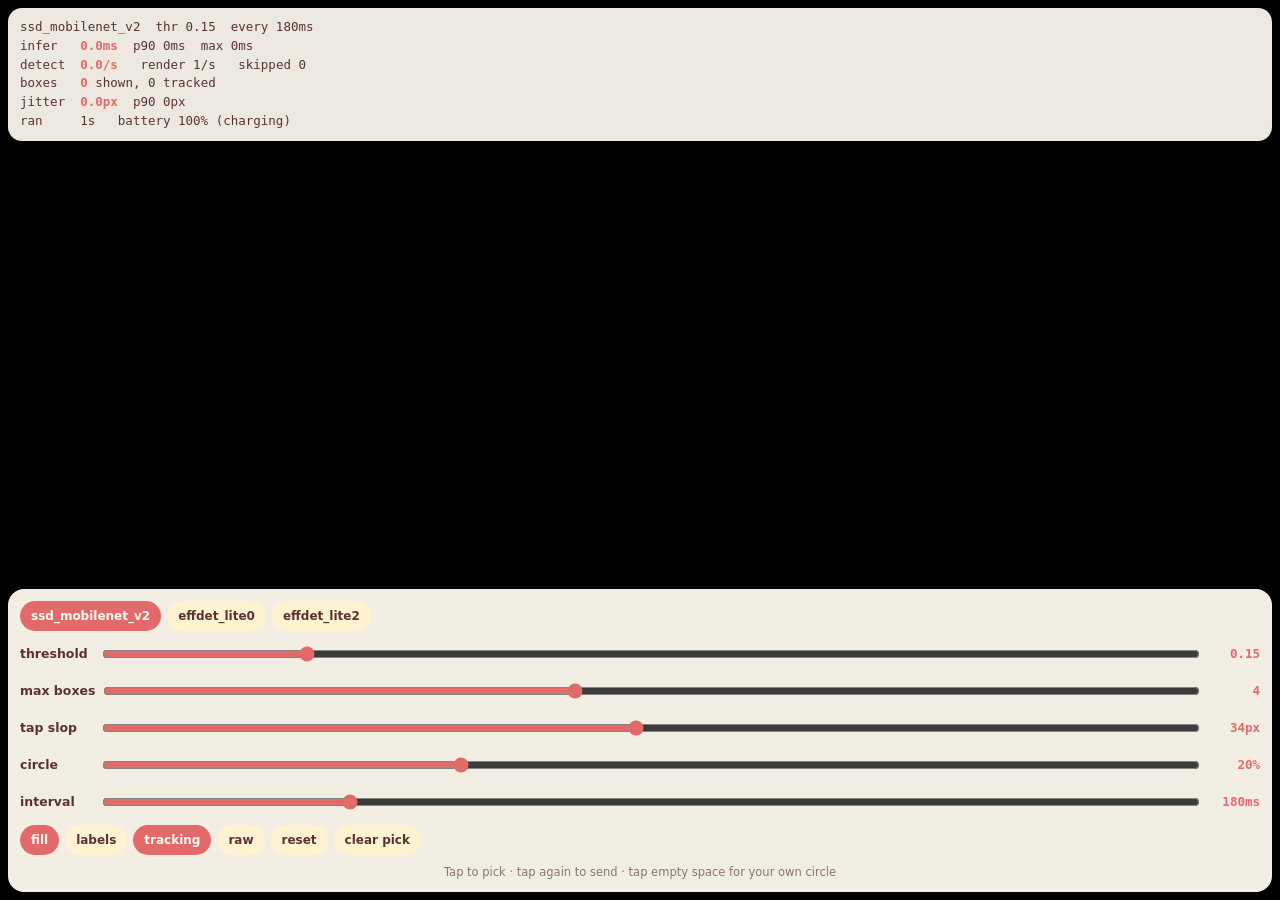
==== web/lab.html @ aa0d0b3a "Let the child point at anything, and let their choice win Tapping now works anywhere on the frame, n" ====
<!doctype html>
<html lang="en">
<head>
<meta charset="utf-8">
<meta name="viewport" content="width=device-width, initial-scale=1, viewport-fit=cover, user-scalable=no">
<title>Detector lab</title>
<link rel="stylesheet" href="fonts/andika.css">
<style>
:root{
  --cream:#fffbf1; --butter:#fff2d0; --blush:#ffb2b2; --coral:#e36a6a;
  --ink:#5a3330; --pad:env(safe-area-inset-bottom,0px);
}
*{box-sizing:border-box;margin:0;padding:0;-webkit-tap-highlight-color:transparent}
html,body{height:100%;overflow:hidden;background:#000}
body{font:400 15px/1.4 "Andika",system-ui,sans-serif;color:var(--ink);user-select:none}
#video,#overlay{position:fixed;inset:0;width:100%;height:100%}
#video{object-fit:cover;background:#000}
#overlay{z-index:2}

.stats{
  position:fixed;top:max(8px,var(--pad));left:8px;right:8px;z-index:5;
  background:rgba(255,251,241,.93);border-radius:14px;padding:10px 12px;
  font:400 12.5px/1.5 ui-monospace,Menlo,monospace;white-space:pre;
  box-shadow:0 4px 14px rgba(0,0,0,.3);
}
.stats b{color:var(--coral)}

.panel{
  position:fixed;left:8px;right:8px;bottom:max(8px,var(--pad));z-index:5;
  background:rgba(255,251,241,.95);border-radius:16px;padding:12px;
  display:flex;flex-direction:column;gap:9px;
  box-shadow:0 -4px 18px rgba(0,0,0,.3);
}
.row{display:flex;align-items:center;gap:8px}
.row label{font-size:12.5px;font-weight:700;min-width:74px}
.row input[type=range]{flex:1;accent-color:var(--coral);height:28px}
.row output{font:700 12.5px ui-monospace,monospace;min-width:52px;text-align:right;color:var(--coral)}
.chips{display:flex;gap:6px;flex-wrap:wrap}
.chip{
  border:0;border-radius:99px;padding:8px 11px;background:var(--butter);color:var(--ink);
  font:700 12px "Andika",system-ui,sans-serif;
}
.chip.on{background:var(--coral);color:var(--cream)}
.hint{font-size:11.5px;opacity:.65;text-align:center}
</style>
</head>
<body>
<video id="video" playsinline muted autoplay></video>
<canvas id="overlay"></canvas>
<div class="stats" id="stats">starting…</div>

<div class="panel">
  <div class="chips" id="models"></div>
  <div class="row">
    <label>threshold</label>
    <input id="thr" type="range" min="0.05" max="0.6" step="0.05" value="0.15">
    <output id="thrOut">0.15</output>
  </div>
  <div class="row">
    <label>max boxes</label>
    <input id="maxb" type="range" min="1" max="8" step="1" value="4">
    <output id="maxbOut">4</output>
  </div>
  <div class="row">
    <label>tap slop</label>
    <input id="slop" type="range" min="0" max="70" step="2" value="34">
    <output id="slopOut">34px</output>
  </div>
  <div class="row">
    <label>circle</label>
    <input id="circ" type="range" min="0.08" max="0.45" step="0.01" value="0.20">
    <output id="circOut">20%</output>
  </div>
  <div class="row">
    <label>interval</label>
    <input id="ivl" type="range" min="60" max="600" step="20" value="180">
    <output id="ivlOut">180ms</output>
  </div>
  <div class="chips">
    <button class="chip on" id="fillBtn">fill</button>
    <button class="chip" id="labelBtn">labels</button>
    <button class="chip on" id="trackBtn">tracking</button>
    <button class="chip" id="rawBtn">raw</button>
    <button class="chip" id="resetBtn">reset</button>
    <button class="chip" id="clearSel">clear pick</button>
  </div>
  <p class="hint">Tap to pick · tap again to send · tap empty space for your own circle</p>
</div>

<script type="module">
const video = document.getElementById('video');
const cv = document.getElementById('overlay');
const cx = cv.getContext('2d');
const statsEl = document.getElementById('stats');

const B = 'https://storage.googleapis.com/mediapipe-models/object_detector/';
const MODELS = {
  'ssd_mobilenet_v2':   B + 'ssd_mobilenet_v2/float16/1/ssd_mobilenet_v2.tflite',
  'efficientdet_lite0': B + 'efficientdet_lite0/float16/1/efficientdet_lite0.tflite',
  'efficientdet_lite2': B + 'efficientdet_lite2/float16/1/efficientdet_lite2.tflite',
};

const cfg = { model: 'ssd_mobilenet_v2', threshold: 0.15, interval: 180,
              tracking: true, showRaw: false,
              fill: true, labels: false, maxBoxes: 4,
              nmsIou: 0.35, minFrac: 0.04, maxFrac: 0.7, maxAspect: 4,
              tapSlop: 34, circleFrac: 0.20 };

// ── stats ─────────────────────────────────────────────────
const S = {
  infer: [], detects: 0, renders: 0, dropped: 0,
  jitter: [], t0: performance.now(), lastDetect: 0
};
const mean = a => a.length ? a.reduce((x, y) => x + y, 0) / a.length : 0;
const pct = (a, p) => { if (!a.length) return 0; const s = [...a].sort((x,y)=>x-y);
  return s[Math.min(s.length - 1, Math.floor(s.length * p))]; };
function resetStats() {
  S.infer = []; S.detects = 0; S.renders = 0; S.dropped = 0;
  S.jitter = []; S.t0 = performance.now();
}

// ── tracking ──────────────────────────────────────────────
// Raw detections flicker: a box can vanish in the 300ms between a child
// deciding to tap and their finger landing. Tracks smooth over that.
let tracks = [];
let nextId = 1;
const APPEAR_AFTER = 2;      // detections in a row before we draw it
const EASE         = 0.18;   // gentler chase; measured jitter on a phone was 20px
// How long a track survives with no detection. Must scale with the detect
// interval: at a fixed 550ms, raising the interval to 300ms would kill a box
// after two misses, which is exactly when a child's finger is on its way down.
const keepMs = () => Math.max(500, cfg.interval * 3.5);

const iou = (a, b) => {
  const x1 = Math.max(a.x, b.x), y1 = Math.max(a.y, b.y);
  const x2 = Math.min(a.x + a.w, b.x + b.w), y2 = Math.min(a.y + a.h, b.y + b.h);
  const i = Math.max(0, x2 - x1) * Math.max(0, y2 - y1);
  return i / (a.w * a.h + b.w * b.h - i || 1);
};

// The detector happily returns four boxes for one suitcase - two classes, two
// sizes, nested. A child cannot tap that. Keep the strongest, drop anything that
// overlaps or swallows it, and ignore boxes too small or too large to be a
// sensible thing to point at.
function dedupe(dets, vw, vh) {
  const area = vw * vh;
  const cxv = vw / 2, cyv = vh / 2;
  const ok = dets.filter(d => {
    const f = (d.w * d.h) / area;
    if (f < cfg.minFrac || f > cfg.maxFrac || d.w < 24 || d.h < 24) return false;
    // A long thin sliver is a wall edge or a bed rail, not a thing a child
    // points at - and left unchecked those outscore the real objects.
    const aspect = Math.max(d.w / d.h, d.h / d.w);
    return aspect <= cfg.maxAspect;
  });

  // Rank by confidence, but favour what the child is pointing at: a box near
  // the middle of the frame is far more likely to be the thing they mean.
  const rank = d => {
    const dx = (d.x + d.w / 2 - cxv) / vw, dy = (d.y + d.h / 2 - cyv) / vh;
    const centrality = 1 - Math.min(1, Math.hypot(dx, dy) * 1.6);
    return d.score * (0.55 + 0.45 * centrality);
  };
  ok.sort((a, b) => rank(b) - rank(a));

  const kept = [];
  for (const d of ok) {
    let clash = false;
    for (const k of kept) {
      if (iou(d, k) > cfg.nmsIou) { clash = true; break; }
      // one box almost entirely inside another is the same thing twice
      const x1 = Math.max(d.x, k.x), y1 = Math.max(d.y, k.y);
      const x2 = Math.min(d.x + d.w, k.x + k.w), y2 = Math.min(d.y + d.h, k.y + k.h);
      const inter = Math.max(0, x2 - x1) * Math.max(0, y2 - y1);
      const contained = inter / Math.min(d.w * d.h, k.w * k.h);
      if (contained > 0.65) { clash = true; break; }
    }
    if (!clash) kept.push(d);
    if (kept.length >= cfg.maxBoxes) break;
  }
  return kept;
}

function updateTracks(dets, now) {
  const used = new Set();
  for (const t of tracks) {
    let best = -1, bestIou = 0.3;
    dets.forEach((d, i) => {
      if (used.has(i)) return;
      const v = iou(t.raw, d);
      if (v > bestIou) { bestIou = v; best = i; }
    });
    if (best >= 0) {
      const d = dets[best]; used.add(best);
      S.jitter.push(Math.hypot(d.x - t.raw.x, d.y - t.raw.y));
      t.raw = d; t.label = d.label; t.score = d.score;
      t.seen++; t.lastSeen = now;
    }
  }
  dets.forEach((d, i) => {
    if (used.has(i)) return;
    tracks.push({ id: nextId++, raw: d, draw: { ...d }, label: d.label,
                  score: d.score, seen: 1, lastSeen: now });
  });
  tracks = tracks.filter(t => now - t.lastSeen < keepMs());
}

// ── detector ──────────────────────────────────────────────
let detector = null, busy = false, lastRun = 0, vision = null, fileset = null;

async function loadDetector(name) {
  statsEl.textContent = 'loading ' + name + '…';
  if (!vision) {
    vision = await import('https://cdn.jsdelivr.net/npm/@mediapipe/tasks-vision@0.10.18');
    fileset = await vision.FilesetResolver.forVisionTasks(
      'https://cdn.jsdelivr.net/npm/@mediapipe/tasks-vision@0.10.18/wasm');
  }
  const old = detector; detector = null;
  if (old) old.close();
  detector = await vision.ObjectDetector.createFromOptions(fileset, {
    baseOptions: { modelAssetPath: MODELS[name], delegate: 'GPU' },
    scoreThreshold: cfg.threshold, maxResults: 10, runningMode: 'VIDEO'
  });
  tracks = []; resetStats();
}

async function maybeDetect(now) {
  if (!detector || busy) { if (detector) S.dropped++; return; }
  if (now - lastRun < cfg.interval) return;
  if (!video.videoWidth) return;
  busy = true; lastRun = now;
  try {
    const t = performance.now();
    const res = detector.detectForVideo(video, now);
    const ms = performance.now() - t;
    S.infer.push(ms); if (S.infer.length > 120) S.infer.shift();
    S.detects++;
    const dets = (res.detections || []).map(d => ({
      x: d.boundingBox.originX, y: d.boundingBox.originY,
      w: d.boundingBox.width,   h: d.boundingBox.height,
      label: d.categories[0]?.categoryName || '?',
      score: d.categories[0]?.score || 0
    }));
    const clean = dedupe(dets, video.videoWidth, video.videoHeight);
    if (cfg.tracking) updateTracks(clean, now);
    else tracks = clean.map((d, i) => ({ id: i, raw: d, draw: d, label: d.label,
                                         score: d.score, seen: 99, lastSeen: now }));
    lastRaw = dets;
  } catch (e) { statsEl.textContent = 'detect failed: ' + e.message; }
  busy = false;
}
let lastRaw = [];

// ── drawing ───────────────────────────────────────────────
function fit() {
  cv.width = cv.clientWidth * devicePixelRatio;
  cv.height = cv.clientHeight * devicePixelRatio;
}
addEventListener('resize', fit);

// video is object-fit:cover, so map model coords -> screen coords
function mapper() {
  const vw = video.videoWidth, vh = video.videoHeight;
  const cw = cv.width, ch = cv.height;
  const scale = Math.max(cw / vw, ch / vh);
  const dx = (cw - vw * scale) / 2, dy = (ch - vh * scale) / 2;
  return (x, y, w, h) => [x * scale + dx, y * scale + dy, w * scale, h * scale];
}

// mapper() goes video -> screen; this is the way back, for turning a tap into
// a region of the actual frame.
function unmapper() {
  const vw = video.videoWidth, vh = video.videoHeight;
  const scale = Math.max(cv.width / vw, cv.height / vh);
  const dx = (cv.width - vw * scale) / 2, dy = (cv.height - vh * scale) / 2;
  return (px, py) => [(px - dx) / scale, (py - dy) / scale];
}

/* ── what the child has chosen ──────────────────────────────
   A tap either picks one of the model's highlights or, on empty space, draws
   the child's own circle. Their circle always wins over anything it covers -
   they are pointing at something the detector missed or split up. */
let ripples = [];          // {x, y, t0} in canvas pixels
let manual = null;         // {x, y, r} in video pixels
let selected = null;       // {kind:'track'|'manual', id}

const manualBox = m => ({ x: m.x - m.r, y: m.y - m.r, w: m.r * 2, h: m.r * 2 });

// How far outside a highlight a tap still counts. A small finger aiming at a
// small thing lands just outside the line more often than on it.
function nearestTrack(vx, vy, slopVideo) {
  let best = null, bestD = Infinity;
  for (const t of visibleTracks()) {
    const b = t.draw;
    const dx = Math.max(b.x - vx, 0, vx - (b.x + b.w));
    const dy = Math.max(b.y - vy, 0, vy - (b.y + b.h));
    const d = Math.hypot(dx, dy);
    if (d <= slopVideo && d < bestD) { bestD = d; best = t; }
  }
  return best;
}

function visibleTracks() {
  const list = tracks.filter(t => t.seen >= APPEAR_AFTER);
  if (!manual) return list;
  // the child's circle takes precedence over anything it substantially covers
  const mb = manualBox(manual);
  return list.filter(t => {
    const x1 = Math.max(t.draw.x, mb.x), y1 = Math.max(t.draw.y, mb.y);
    const x2 = Math.min(t.draw.x + t.draw.w, mb.x + mb.w);
    const y2 = Math.min(t.draw.y + t.draw.h, mb.y + mb.h);
    const inter = Math.max(0, x2 - x1) * Math.max(0, y2 - y1);
    return inter / (t.draw.w * t.draw.h) < 0.5;
  });
}

function draw() {
  S.renders++;
  cx.clearRect(0, 0, cv.width, cv.height);
  if (!video.videoWidth) return;
  const map = mapper();

  if (cfg.showRaw) {
    cx.strokeStyle = 'rgba(255,255,255,.45)'; cx.lineWidth = 1 * devicePixelRatio;
    cx.setLineDash([4 * devicePixelRatio, 4 * devicePixelRatio]);
    for (const d of lastRaw) { const [x,y,w,h] = map(d.x,d.y,d.w,d.h); cx.strokeRect(x,y,w,h); }
    cx.setLineDash([]);
  }

  const pulse = 0.5 + 0.5 * Math.sin(performance.now() / 620);

  for (const t of visibleTracks()) {
    // ease the drawn box toward the real one
    t.draw.x += (t.raw.x - t.draw.x) * EASE;
    t.draw.y += (t.raw.y - t.draw.y) * EASE;
    t.draw.w += (t.raw.w - t.draw.w) * EASE;
    t.draw.h += (t.raw.h - t.draw.h) * EASE;

    const [x, y, w, h] = map(t.draw.x, t.draw.y, t.draw.w, t.draw.h);
    const r = Math.min(w, h) * 0.22;
    const dpr = devicePixelRatio;

    cx.beginPath(); cx.roundRect(x, y, w, h, r);

    if (cfg.fill) {
      // A soft patch of light reads as "this thing" far better than a hard
      // rectangle, and overlapping patches merge into a glow rather than a
      // cage of confusing lines.
      const g = cx.createRadialGradient(
        x + w/2, y + h/2, Math.min(w,h) * 0.05,
        x + w/2, y + h/2, Math.max(w,h) * 0.62);
      const a1 = 0.30 + 0.10 * pulse;
      g.addColorStop(0,   `rgba(255,226,150,${a1})`);
      g.addColorStop(0.6, `rgba(255,178,178,${a1 * 0.75})`);
      g.addColorStop(1,   'rgba(227,106,106,0)');
      cx.fillStyle = g;
      cx.fill();

      cx.strokeStyle = `rgba(255,251,241,${0.55 + 0.2 * pulse})`;
      cx.lineWidth = 2.5 * dpr;
      cx.stroke();
    } else {
      cx.strokeStyle = '#e36a6a';
      cx.lineWidth = 3.5 * dpr;
      cx.shadowColor = 'rgba(0,0,0,.5)'; cx.shadowBlur = 6 * dpr;
      cx.stroke();
      cx.shadowBlur = 0;
    }

    if (selected && selected.kind === 'track' && selected.id === t.id) {
      cx.strokeStyle = '#fffbf1';
      cx.lineWidth = 5 * dpr;
      cx.setLineDash([10 * dpr, 7 * dpr]);
      cx.lineDashOffset = -performance.now() / 26;
      cx.stroke();
      cx.setLineDash([]);
    }

    if (cfg.labels) {
      const label = `${t.label} ${(t.score*100)|0}%`;
      cx.font = `${13 * dpr}px Andika, system-ui`;
      const tw = cx.measureText(label).width + 12 * dpr;
      const ly = Math.max(0, y - 22 * dpr);
      cx.fillStyle = 'rgba(255,251,241,.92)';
      cx.beginPath(); cx.roundRect(x, ly, tw, 20 * dpr, 8 * dpr); cx.fill();
      cx.fillStyle = '#5a3330';
      cx.fillText(label, x + 6 * dpr, ly + 14.5 * dpr);
    }
  }

  // the child's own circle
  if (manual) {
    const [mx, my, mw] = map(manual.x - manual.r, manual.y - manual.r, manual.r * 2, manual.r * 2);
    const cxp = mx + mw / 2, cyp = my + mw / 2, rp = mw / 2;
    const dpr = devicePixelRatio;
    const g = cx.createRadialGradient(cxp, cyp, rp * 0.08, cxp, cyp, rp);
    const a1 = 0.34 + 0.10 * pulse;
    g.addColorStop(0,   `rgba(255,226,150,${a1})`);
    g.addColorStop(0.62,`rgba(255,178,178,${a1 * 0.7})`);
    g.addColorStop(1,   'rgba(227,106,106,0)');
    cx.beginPath(); cx.arc(cxp, cyp, rp, 0, Math.PI * 2);
    cx.fillStyle = g; cx.fill();

    const chosen = selected && selected.kind === 'manual';
    cx.strokeStyle = chosen ? '#fffbf1' : `rgba(255,251,241,${0.6 + 0.2 * pulse})`;
    cx.lineWidth = (chosen ? 5 : 3) * dpr;
    if (chosen) { cx.setLineDash([10 * dpr, 7 * dpr]); cx.lineDashOffset = -performance.now() / 26; }
    cx.stroke();
    cx.setLineDash([]);
  }

  // touch ripples - proof the tap landed, wherever it landed
  const now = performance.now();
  ripples = ripples.filter(r => now - r.t0 < 620);
  for (const r of ripples) {
    const k = (now - r.t0) / 620;
    const rad = (18 + k * 88) * devicePixelRatio;
    cx.beginPath(); cx.arc(r.x, r.y, rad, 0, Math.PI * 2);
    cx.strokeStyle = `rgba(255,251,241,${(1 - k) * 0.85})`;
    cx.lineWidth = (3.5 * (1 - k) + 1) * devicePixelRatio;
    cx.stroke();
  }
}

// ── the loop ──────────────────────────────────────────────
let lastFrameAt = 0, looping = false;

function frame(now) {
  lastFrameAt = performance.now();
  maybeDetect(now);
  draw();
  if (video.requestVideoFrameCallback) video.requestVideoFrameCallback(frame);
  else requestAnimationFrame(frame);
}

// rVFC and rAF both stop in a backgrounded tab, which kills the loop for good.
// A watchdog restarts it, so the page recovers on its own.
function startLoop() {
  if (looping) return;
  looping = true;
  frame(performance.now());
}
setInterval(() => {
  if (performance.now() - lastFrameAt > 1000 && document.visibilityState === 'visible') {
    looping = false; startLoop();
  }
}, 1000);
document.addEventListener('visibilitychange', () => {
  if (document.visibilityState === 'visible') { looping = false; startLoop(); }
});

// ── readout ───────────────────────────────────────────────
let battery = null;
navigator.getBattery && navigator.getBattery().then(b => battery = b).catch(()=>{});
setInterval(() => {
  const secs = (performance.now() - S.t0) / 1000;
  const shown = tracks.filter(t => t.seen >= APPEAR_AFTER).length;
  statsEl.innerHTML =
    `${cfg.model}  thr ${cfg.threshold}  every ${cfg.interval}ms\n` +
    `infer   <b>${mean(S.infer).toFixed(1)}ms</b>  p90 ${pct(S.infer,.9).toFixed(0)}ms  max ${Math.max(0,...S.infer).toFixed(0)}ms\n` +
    `detect  <b>${(S.detects/secs).toFixed(1)}/s</b>   render ${(S.renders/secs).toFixed(0)}/s   skipped ${S.dropped}\n` +
    `boxes   <b>${shown}</b> shown, ${tracks.length} tracked\n` +
    `jitter  <b>${mean(S.jitter).toFixed(1)}px</b>  p90 ${pct(S.jitter,.9).toFixed(0)}px\n` +
    `ran     ${secs.toFixed(0)}s` +
    (battery ? `   battery ${(battery.level*100)|0}%${battery.charging?' (charging)':''}` : '');
}, 500);

// ── controls ──────────────────────────────────────────────
const modelsEl = document.getElementById('models');
for (const name of Object.keys(MODELS)) {
  const b = document.createElement('button');
  b.className = 'chip' + (name === cfg.model ? ' on' : '');
  b.textContent = name.replace('efficientdet_', 'effdet_');
  b.onclick = async () => {
    cfg.model = name;
    [...modelsEl.children].forEach(c => c.classList.remove('on'));
    b.classList.add('on');
    await loadDetector(name);
  };
  modelsEl.append(b);
}
const thr = document.getElementById('thr'), thrOut = document.getElementById('thrOut');
thr.oninput = () => thrOut.textContent = (+thr.value).toFixed(2);
thr.onchange = async () => { cfg.threshold = +thr.value; await loadDetector(cfg.model); };
const ivl = document.getElementById('ivl'), ivlOut = document.getElementById('ivlOut');
ivl.oninput = () => { cfg.interval = +ivl.value; ivlOut.textContent = ivl.value + 'ms'; };
const maxb = document.getElementById('maxb'), maxbOut = document.getElementById('maxbOut');
maxb.oninput = () => { cfg.maxBoxes = +maxb.value; maxbOut.textContent = maxb.value; };
document.getElementById('fillBtn').onclick = e => {
  cfg.fill = !cfg.fill; e.target.classList.toggle('on', cfg.fill);
};
document.getElementById('labelBtn').onclick = e => {
  cfg.labels = !cfg.labels; e.target.classList.toggle('on', cfg.labels);
};
document.getElementById('trackBtn').onclick = e => {
  cfg.tracking = !cfg.tracking; tracks = [];
  e.target.classList.toggle('on', cfg.tracking);
};
document.getElementById('rawBtn').onclick = e => {
  cfg.showRaw = !cfg.showRaw; e.target.classList.toggle('on', cfg.showRaw);
};
document.getElementById('resetBtn').onclick = resetStats;
document.getElementById('clearSel').onclick = () => { manual = null; selected = null; };
const slop = document.getElementById('slop'), slopOut = document.getElementById('slopOut');
slop.oninput = () => { cfg.tapSlop = +slop.value; slopOut.textContent = slop.value + 'px'; };
const circ = document.getElementById('circ'), circOut = document.getElementById('circOut');
circ.oninput = () => {
  cfg.circleFrac = +circ.value; circOut.textContent = Math.round(circ.value*100) + '%';
  if (manual) manual.r = Math.min(video.videoWidth, video.videoHeight) * cfg.circleFrac / 2;
};

/* ── the tap ────────────────────────────────────────────────
   First tap chooses: a highlight if one is near enough, otherwise the child's
   own circle right where they touched. Second tap on the same thing sends it.
   Every tap ripples, so a tap never feels ignored even when nothing is hit. */
function cropFrom(box, pad = 0.12) {
  const c = document.createElement('canvas');
  const sx = Math.max(0, box.x - box.w * pad), sy = Math.max(0, box.y - box.h * pad);
  const sw = Math.min(video.videoWidth  - sx, box.w * (1 + 2 * pad));
  const sh = Math.min(video.videoHeight - sy, box.h * (1 + 2 * pad));
  c.width = 320; c.height = Math.max(1, Math.round(320 * sh / sw));
  c.getContext('2d').drawImage(video, sx, sy, sw, sh, 0, 0, c.width, c.height);
  return c.toDataURL('image/jpeg', 0.8);
}

function sendCrop(box, what) {
  const url = cropFrom(box);
  const w = window.open('', '_blank');
  if (w) w.document.write(`<title>crop</title><body style="margin:0;background:#111">
    <img src="${url}" style="width:100%">
    <p style="color:#eee;font:14px system-ui;padding:10px">${what} — this is what Gemma would see</p>`);
}

function handleTap(clientX, clientY) {
  const rect = cv.getBoundingClientRect();
  const px = (clientX - rect.left) * devicePixelRatio;
  const py = (clientY - rect.top)  * devicePixelRatio;
  ripples.push({ x: px, y: py, t0: performance.now() });
  if (!video.videoWidth) return;

  const [vx, vy] = unmapper()(px, py);
  const scale = Math.max(cv.width / video.videoWidth, cv.height / video.videoHeight);
  const slopVideo = (cfg.tapSlop * devicePixelRatio) / scale;

  // already have a circle, and they tapped it again -> that is the answer
  if (manual) {
    const d = Math.hypot(vx - manual.x, vy - manual.y);
    if (d <= manual.r + slopVideo) {
      if (selected && selected.kind === 'manual') { sendCrop(manualBox(manual), 'your circle'); return; }
      selected = { kind: 'manual' }; return;
    }
  }

  // a highlight near the finger, not necessarily under it
  const hit = nearestTrack(vx, vy, slopVideo);
  if (hit) {
    if (selected && selected.kind === 'track' && selected.id === hit.id) {
      sendCrop(hit.draw, hit.label); return;
    }
    selected = { kind: 'track', id: hit.id }; return;
  }

  // empty space: draw their own circle here
  const r = Math.min(video.videoWidth, video.videoHeight) * cfg.circleFrac / 2;
  manual = { x: vx, y: vy, r };
  selected = { kind: 'manual' };
}

cv.addEventListener('pointerdown', ev => handleTap(ev.clientX, ev.clientY));

// exposed so the tracking can be driven deterministically in a test
window.__lab = {
  cfg, S,
  get tracks() { return tracks; },
  set tracks(v) { tracks = v; },
  updateTracks, iou, dedupe, resetStats, handleTap, visibleTracks, nearestTrack,
  get manual(){return manual}, set manual(v){manual=v},
  get selected(){return selected}, set selected(v){selected=v},
  APPEAR_AFTER, keepMs
};

// ── go ────────────────────────────────────────────────────
(async () => {
  try {
    const stream = await navigator.mediaDevices.getUserMedia({
      video: { facingMode: { ideal: 'environment' }, width: { ideal: 1280 } }, audio: false });
    video.srcObject = stream;
    await video.play();
    fit();
    await loadDetector(cfg.model);
    startLoop();
  } catch (e) { statsEl.textContent = 'camera failed: ' + e.message; }
})();
</script>
</body>
</html>
---- web/fonts/andika.css ----
/* Andika (SIL, OFL) - designed for beginning readers: unambiguous a, g, l, I.
   Self-hosted so the app still works when the phone has no internet. */
@font-face{
  font-family:'Andika';
  font-style:normal;
  font-weight:400;
  font-display:swap;
  src:url('fonts/andika-400-latin-ext.woff2') format('woff2');
  unicode-range:U+0100-02BA, U+02BD-02C5, U+02C7-02CC, U+02CE-02D7, U+02DD-02FF, U+0304, U+0308, U+0329, U+1D00-1DBF, U+1E00-1E9F, U+1EF2-1EFF, U+2020, U+20A0-20AB, U+20AD-20C0, U+2113, U+2C60-2C7F, U+A720-A7FF;
}
@font-face{
  font-family:'Andika';
  font-style:normal;
  font-weight:400;
  font-display:swap;
  src:url('fonts/andika-400-latin.woff2') format('woff2');
  unicode-range:U+0000-00FF, U+0131, U+0152-0153, U+02BB-02BC, U+02C6, U+02DA, U+02DC, U+0304, U+0308, U+0329, U+2000-206F, U+20AC, U+2122, U+2191, U+2193, U+2212, U+2215, U+FEFF, U+FFFD;
}
@font-face{
  font-family:'Andika';
  font-style:normal;
  font-weight:700;
  font-display:swap;
  src:url('fonts/andika-700-latin-ext.woff2') format('woff2');
  unicode-range:U+0100-02BA, U+02BD-02C5, U+02C7-02CC, U+02CE-02D7, U+02DD-02FF, U+0304, U+0308, U+0329, U+1D00-1DBF, U+1E00-1E9F, U+1EF2-1EFF, U+2020, U+20A0-20AB, U+20AD-20C0, U+2113, U+2C60-2C7F, U+A720-A7FF;
}
@font-face{
  font-family:'Andika';
  font-style:normal;
  font-weight:700;
  font-display:swap;
  src:url('fonts/andika-700-latin.woff2') format('woff2');
  unicode-range:U+0000-00FF, U+0131, U+0152-0153, U+02BB-02BC, U+02C6, U+02DA, U+02DC, U+0304, U+0308, U+0329, U+2000-206F, U+20AC, U+2122, U+2191, U+2193, U+2212, U+2215, U+FEFF, U+FFFD;
}
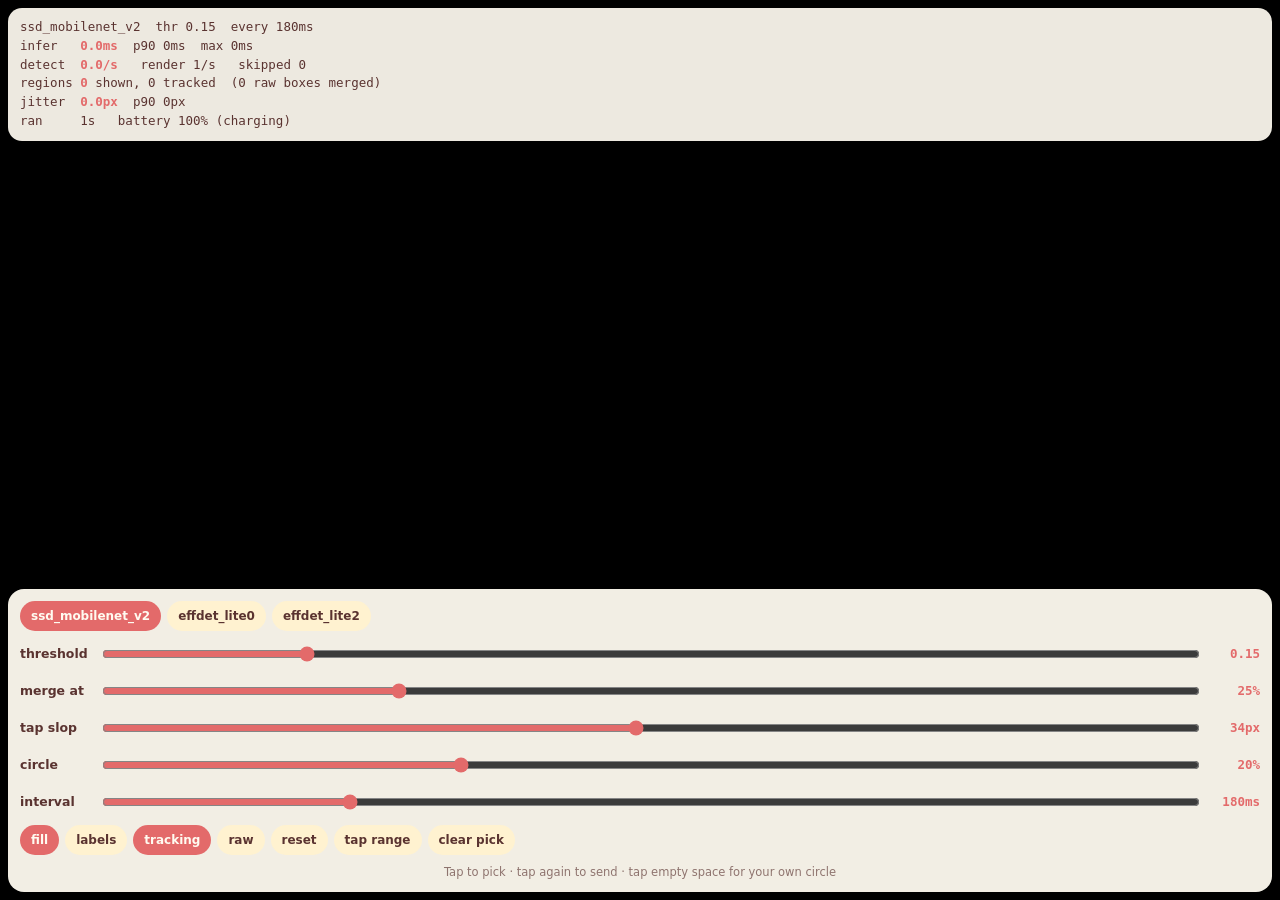
==== commit 4da37b74: "Merge overlapping detections into one glowing shape Dropping all but the strongest box meant guessin" ====
--- a/web/lab.html
+++ b/web/lab.html
@@ -57,9 +57,9 @@
     <output id="thrOut">0.15</output>
   </div>
   <div class="row">
-    <label>max boxes</label>
-    <input id="maxb" type="range" min="1" max="8" step="1" value="4">
-    <output id="maxbOut">4</output>
+    <label>merge at</label>
+    <input id="merge" type="range" min="0.05" max="0.8" step="0.05" value="0.25">
+    <output id="mergeOut">25%</output>
   </div>
   <div class="row">
     <label>tap slop</label>
@@ -82,6 +82,7 @@
     <button class="chip on" id="trackBtn">tracking</button>
     <button class="chip" id="rawBtn">raw</button>
     <button class="chip" id="resetBtn">reset</button>
+    <button class="chip" id="slopBtn">tap range</button>
     <button class="chip" id="clearSel">clear pick</button>
   </div>
   <p class="hint">Tap to pick · tap again to send · tap empty space for your own circle</p>
@@ -102,8 +103,8 @@
 
 const cfg = { model: 'ssd_mobilenet_v2', threshold: 0.15, interval: 180,
               tracking: true, showRaw: false,
-              fill: true, labels: false, maxBoxes: 4,
-              nmsIou: 0.35, minFrac: 0.04, maxFrac: 0.7, maxAspect: 4,
+              fill: true, labels: false, showSlop: false,
+              mergeOverlap: 0.25, minFrac: 0.012, maxFrac: 0.7, maxAspect: 4,
               tapSlop: 34, circleFrac: 0.20 };
 
 // ── stats ─────────────────────────────────────────────────
@@ -138,47 +139,63 @@
   return i / (a.w * a.h + b.w * b.h - i || 1);
 };
 
-// The detector happily returns four boxes for one suitcase - two classes, two
-// sizes, nested. A child cannot tap that. Keep the strongest, drop anything that
-// overlaps or swallows it, and ignore boxes too small or too large to be a
-// sensible thing to point at.
+// The detector returns four boxes for one suitcase - two classes, two sizes,
+// nested. Rather than throwing the extras away and hoping the survivor is the
+// right one, boxes that overlap are merged into a single region: the child sees
+// one glowing thing and taps it once.
+function overlapFrac(a, b) {
+  const x1 = Math.max(a.x, b.x), y1 = Math.max(a.y, b.y);
+  const x2 = Math.min(a.x + a.w, b.x + b.w), y2 = Math.min(a.y + a.h, b.y + b.h);
+  const inter = Math.max(0, x2 - x1) * Math.max(0, y2 - y1);
+  return inter / Math.min(a.w * a.h, b.w * b.h);
+}
+
 function dedupe(dets, vw, vh) {
   const area = vw * vh;
-  const cxv = vw / 2, cyv = vh / 2;
   const ok = dets.filter(d => {
     const f = (d.w * d.h) / area;
+    // 4% of the frame was dropping cups and toys - the very things a child
+    // points at. With tap tolerance a small region is still easy to hit.
     if (f < cfg.minFrac || f > cfg.maxFrac || d.w < 24 || d.h < 24) return false;
     // A long thin sliver is a wall edge or a bed rail, not a thing a child
     // points at - and left unchecked those outscore the real objects.
-    const aspect = Math.max(d.w / d.h, d.h / d.w);
-    return aspect <= cfg.maxAspect;
+    return Math.max(d.w / d.h, d.h / d.w) <= cfg.maxAspect;
   });
-
-  // Rank by confidence, but favour what the child is pointing at: a box near
-  // the middle of the frame is far more likely to be the thing they mean.
+  if (!ok.length) return [];
+
+  // union-find: anything overlapping past the threshold joins the same region
+  const parent = ok.map((_, i) => i);
+  const find = i => { while (parent[i] !== i) { parent[i] = parent[parent[i]]; i = parent[i]; } return i; };
+  const join = (i, j) => { const a = find(i), b = find(j); if (a !== b) parent[a] = b; };
+  for (let i = 0; i < ok.length; i++)
+    for (let j = i + 1; j < ok.length; j++)
+      if (overlapFrac(ok[i], ok[j]) > cfg.mergeOverlap) join(i, j);
+
+  const groups = new Map();
+  ok.forEach((d, i) => {
+    const k = find(i);
+    if (!groups.has(k)) groups.set(k, []);
+    groups.get(k).push(d);
+  });
+
+  const regions = [];
+  for (const members of groups.values()) {
+    const x = Math.min(...members.map(m => m.x));
+    const y = Math.min(...members.map(m => m.y));
+    const x2 = Math.max(...members.map(m => m.x + m.w));
+    const y2 = Math.max(...members.map(m => m.y + m.h));
+    const best = members.reduce((a, b) => (b.score > a.score ? b : a));
+    regions.push({ x, y, w: x2 - x, h: y2 - y,
+                   label: best.label, score: best.score, members });
+  }
+
+  // Nearest the middle first - that is what the child is pointing at.
+  const cxv = vw / 2, cyv = vh / 2;
   const rank = d => {
     const dx = (d.x + d.w / 2 - cxv) / vw, dy = (d.y + d.h / 2 - cyv) / vh;
-    const centrality = 1 - Math.min(1, Math.hypot(dx, dy) * 1.6);
-    return d.score * (0.55 + 0.45 * centrality);
+    return d.score * (0.55 + 0.45 * (1 - Math.min(1, Math.hypot(dx, dy) * 1.6)));
   };
-  ok.sort((a, b) => rank(b) - rank(a));
-
-  const kept = [];
-  for (const d of ok) {
-    let clash = false;
-    for (const k of kept) {
-      if (iou(d, k) > cfg.nmsIou) { clash = true; break; }
-      // one box almost entirely inside another is the same thing twice
-      const x1 = Math.max(d.x, k.x), y1 = Math.max(d.y, k.y);
-      const x2 = Math.min(d.x + d.w, k.x + k.w), y2 = Math.min(d.y + d.h, k.y + k.h);
-      const inter = Math.max(0, x2 - x1) * Math.max(0, y2 - y1);
-      const contained = inter / Math.min(d.w * d.h, k.w * k.h);
-      if (contained > 0.65) { clash = true; break; }
-    }
-    if (!clash) kept.push(d);
-    if (kept.length >= cfg.maxBoxes) break;
-  }
-  return kept;
+  return regions.sort((a, b) => rank(b) - rank(a));
 }
 
 function updateTracks(dets, now) {
@@ -193,14 +210,14 @@
     if (best >= 0) {
       const d = dets[best]; used.add(best);
       S.jitter.push(Math.hypot(d.x - t.raw.x, d.y - t.raw.y));
-      t.raw = d; t.label = d.label; t.score = d.score;
+      t.raw = d; t.label = d.label; t.score = d.score; t.members = d.members;
       t.seen++; t.lastSeen = now;
     }
   }
   dets.forEach((d, i) => {
     if (used.has(i)) return;
     tracks.push({ id: nextId++, raw: d, draw: { ...d }, label: d.label,
-                  score: d.score, seen: 1, lastSeen: now });
+                  score: d.score, members: d.members, seen: 1, lastSeen: now });
   });
   tracks = tracks.filter(t => now - t.lastSeen < keepMs());
 }
@@ -244,7 +261,8 @@
     const clean = dedupe(dets, video.videoWidth, video.videoHeight);
     if (cfg.tracking) updateTracks(clean, now);
     else tracks = clean.map((d, i) => ({ id: i, raw: d, draw: d, label: d.label,
-                                         score: d.score, seen: 99, lastSeen: now }));
+                                         score: d.score, members: d.members,
+                                         seen: 99, lastSeen: now }));
     lastRaw = dets;
   } catch (e) { statsEl.textContent = 'detect failed: ' + e.message; }
   busy = false;
@@ -337,34 +355,31 @@
     t.draw.h += (t.raw.h - t.draw.h) * EASE;
 
     const [x, y, w, h] = map(t.draw.x, t.draw.y, t.draw.w, t.draw.h);
-    const r = Math.min(w, h) * 0.22;
     const dpr = devicePixelRatio;
-
-    cx.beginPath(); cx.roundRect(x, y, w, h, r);
-
-    if (cfg.fill) {
-      // A soft patch of light reads as "this thing" far better than a hard
-      // rectangle, and overlapping patches merge into a glow rather than a
-      // cage of confusing lines.
-      const g = cx.createRadialGradient(
-        x + w/2, y + h/2, Math.min(w,h) * 0.05,
-        x + w/2, y + h/2, Math.max(w,h) * 0.62);
-      const a1 = 0.30 + 0.10 * pulse;
-      g.addColorStop(0,   `rgba(255,226,150,${a1})`);
-      g.addColorStop(0.6, `rgba(255,178,178,${a1 * 0.75})`);
-      g.addColorStop(1,   'rgba(227,106,106,0)');
-      cx.fillStyle = g;
-      cx.fill();
-
-      cx.strokeStyle = `rgba(255,251,241,${0.55 + 0.2 * pulse})`;
-      cx.lineWidth = 2.5 * dpr;
-      cx.stroke();
-    } else {
-      cx.strokeStyle = '#e36a6a';
-      cx.lineWidth = 3.5 * dpr;
-      cx.shadowColor = 'rgba(0,0,0,.5)'; cx.shadowBlur = 6 * dpr;
-      cx.stroke();
-      cx.shadowBlur = 0;
+    // Offset the member boxes by however far the smoothed region has drifted
+    // from the raw one, so the merged shape eases as a whole.
+    const ox = t.draw.x - t.raw.x, oy = t.draw.y - t.raw.y;
+    const parts = (t.members && t.members.length ? t.members : [t.raw]);
+
+    // ONE path for every part, filled ONCE - fill them separately and the
+    // overlaps stack into dark patches instead of reading as a single thing.
+    cx.beginPath();
+    for (const m of parts) {
+      const [mx, my, mw, mh] = map(m.x + ox, m.y + oy, m.w, m.h);
+      cx.roundRect(mx, my, mw, mh, Math.min(mw, mh) * 0.24);
+    }
+
+    if (cfg.showSlop) {
+      const slopPx = cfg.tapSlop * dpr;
+      cx.save();
+      cx.strokeStyle = 'rgba(120,220,255,.75)';
+      cx.lineWidth = 1.5 * dpr;
+      cx.setLineDash([6 * dpr, 6 * dpr]);
+      for (const m of parts) {
+        const [mx, my, mw, mh] = map(m.x + ox, m.y + oy, m.w, m.h);
+        cx.strokeRect(mx - slopPx, my - slopPx, mw + slopPx * 2, mh + slopPx * 2);
+      }
+      cx.restore();
     }
 
     if (selected && selected.kind === 'track' && selected.id === t.id) {
@@ -459,7 +474,8 @@
     `${cfg.model}  thr ${cfg.threshold}  every ${cfg.interval}ms\n` +
     `infer   <b>${mean(S.infer).toFixed(1)}ms</b>  p90 ${pct(S.infer,.9).toFixed(0)}ms  max ${Math.max(0,...S.infer).toFixed(0)}ms\n` +
     `detect  <b>${(S.detects/secs).toFixed(1)}/s</b>   render ${(S.renders/secs).toFixed(0)}/s   skipped ${S.dropped}\n` +
-    `boxes   <b>${shown}</b> shown, ${tracks.length} tracked\n` +
+    `regions <b>${shown}</b> shown, ${tracks.length} tracked` +
+    `  (${tracks.reduce((n,t)=>n+((t.members&&t.members.length)||1),0)} raw boxes merged)\n` +
     `jitter  <b>${mean(S.jitter).toFixed(1)}px</b>  p90 ${pct(S.jitter,.9).toFixed(0)}px\n` +
     `ran     ${secs.toFixed(0)}s` +
     (battery ? `   battery ${(battery.level*100)|0}%${battery.charging?' (charging)':''}` : '');
@@ -484,8 +500,11 @@
 thr.onchange = async () => { cfg.threshold = +thr.value; await loadDetector(cfg.model); };
 const ivl = document.getElementById('ivl'), ivlOut = document.getElementById('ivlOut');
 ivl.oninput = () => { cfg.interval = +ivl.value; ivlOut.textContent = ivl.value + 'ms'; };
-const maxb = document.getElementById('maxb'), maxbOut = document.getElementById('maxbOut');
-maxb.oninput = () => { cfg.maxBoxes = +maxb.value; maxbOut.textContent = maxb.value; };
+const merge = document.getElementById('merge'), mergeOut = document.getElementById('mergeOut');
+merge.oninput = () => {
+  cfg.mergeOverlap = +merge.value;
+  mergeOut.textContent = Math.round(merge.value * 100) + '%';
+};
 document.getElementById('fillBtn').onclick = e => {
   cfg.fill = !cfg.fill; e.target.classList.toggle('on', cfg.fill);
 };
@@ -501,6 +520,9 @@
 };
 document.getElementById('resetBtn').onclick = resetStats;
 document.getElementById('clearSel').onclick = () => { manual = null; selected = null; };
+document.getElementById('slopBtn').onclick = e => {
+  cfg.showSlop = !cfg.showSlop; e.target.classList.toggle('on', cfg.showSlop);
+};
 const slop = document.getElementById('slop'), slopOut = document.getElementById('slopOut');
 slop.oninput = () => { cfg.tapSlop = +slop.value; slopOut.textContent = slop.value + 'px'; };
 const circ = document.getElementById('circ'), circOut = document.getElementById('circOut');
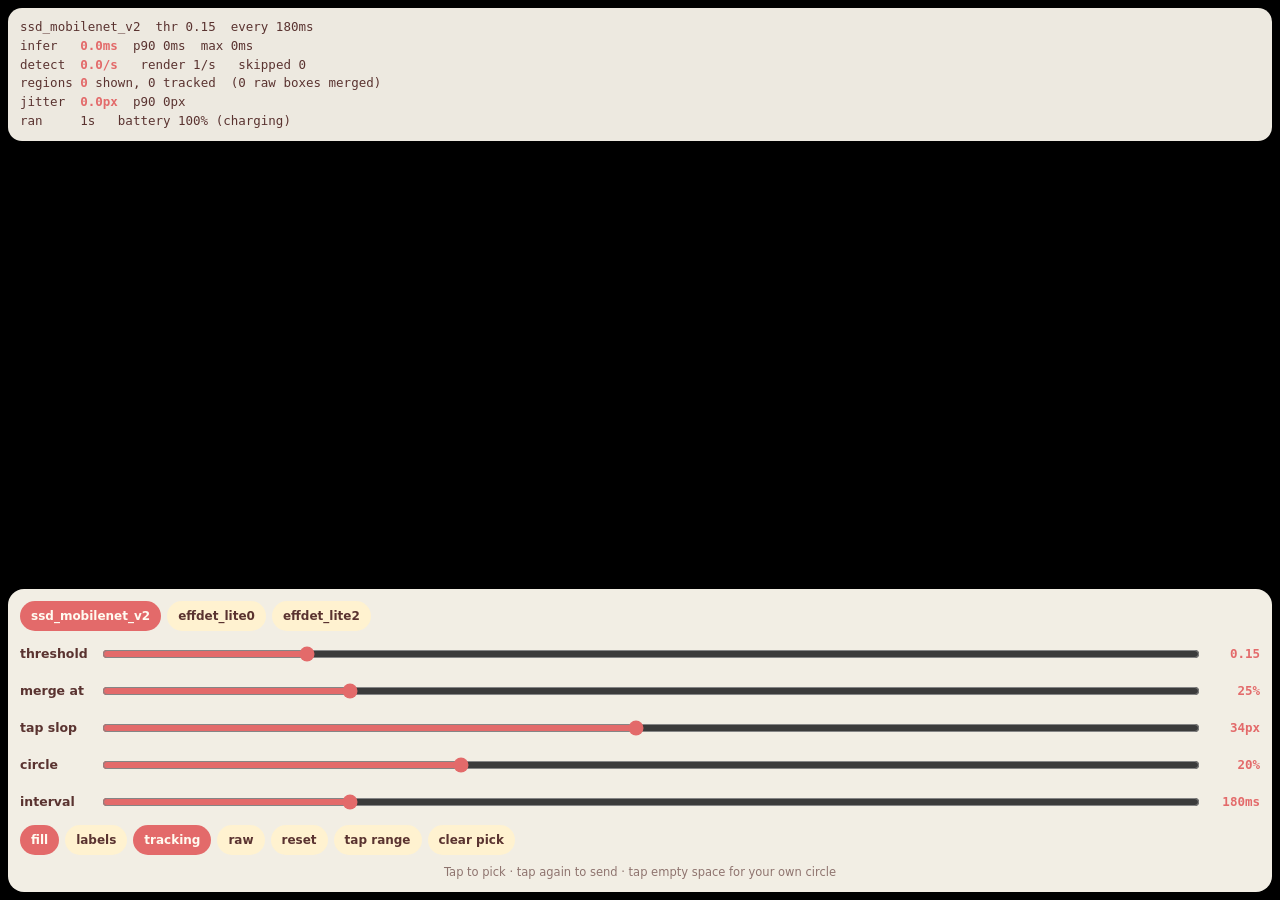
==== commit 5c444814: "Extend the merge slider past 80% Duplicate boxes on one object overlap ~100% and merge at any settin" ====
--- a/web/lab.html
+++ b/web/lab.html
@@ -58,7 +58,7 @@
   </div>
   <div class="row">
     <label>merge at</label>
-    <input id="merge" type="range" min="0.05" max="0.8" step="0.05" value="0.25">
+    <input id="merge" type="range" min="0.05" max="0.95" step="0.05" value="0.25">
     <output id="mergeOut">25%</output>
   </div>
   <div class="row">
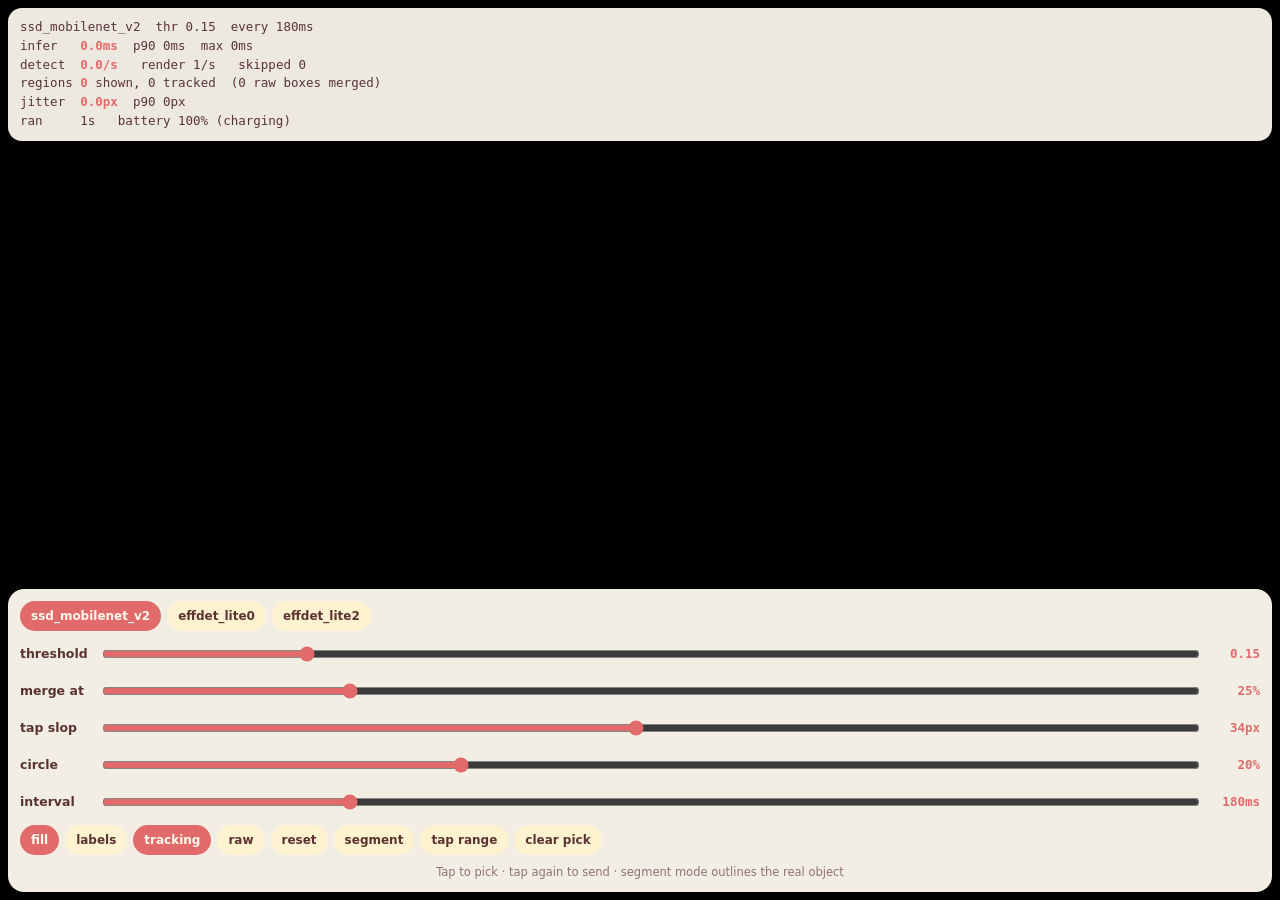
==== commit db434834: "Add interactive segmentation, so the highlight is the object's real shape A box is a poor stand-in f" ====
--- a/web/lab.html
+++ b/web/lab.html
@@ -82,10 +82,11 @@
     <button class="chip on" id="trackBtn">tracking</button>
     <button class="chip" id="rawBtn">raw</button>
     <button class="chip" id="resetBtn">reset</button>
+    <button class="chip" id="segBtn">segment</button>
     <button class="chip" id="slopBtn">tap range</button>
     <button class="chip" id="clearSel">clear pick</button>
   </div>
-  <p class="hint">Tap to pick · tap again to send · tap empty space for your own circle</p>
+  <p class="hint">Tap to pick · tap again to send · segment mode outlines the real object</p>
 </div>
 
 <script type="module">
@@ -94,18 +95,20 @@
 const cx = cv.getContext('2d');
 const statsEl = document.getElementById('stats');
 
-const B = 'https://storage.googleapis.com/mediapipe-models/object_detector/';
+// Self-hosted: the phone reaches the Mac over the tailnet but may have no
+// route to the public internet, and a CDN that never loads means no detector
+// and no boxes at all.
 const MODELS = {
-  'ssd_mobilenet_v2':   B + 'ssd_mobilenet_v2/float16/1/ssd_mobilenet_v2.tflite',
-  'efficientdet_lite0': B + 'efficientdet_lite0/float16/1/efficientdet_lite0.tflite',
-  'efficientdet_lite2': B + 'efficientdet_lite2/float16/1/efficientdet_lite2.tflite',
+  'ssd_mobilenet_v2':   'vendor/models/ssd_mobilenet_v2.tflite',
+  'efficientdet_lite0': 'vendor/models/efficientdet_lite0.tflite',
+  'efficientdet_lite2': 'vendor/models/efficientdet_lite2.tflite',
 };
 
 const cfg = { model: 'ssd_mobilenet_v2', threshold: 0.15, interval: 180,
               tracking: true, showRaw: false,
               fill: true, labels: false, showSlop: false,
               mergeOverlap: 0.25, minFrac: 0.012, maxFrac: 0.7, maxAspect: 4,
-              tapSlop: 34, circleFrac: 0.20 };
+              tapSlop: 34, circleFrac: 0.20, segment: false };
 
 // ── stats ─────────────────────────────────────────────────
 const S = {
@@ -148,6 +151,18 @@
   const x2 = Math.min(a.x + a.w, b.x + b.w), y2 = Math.min(a.y + a.h, b.y + b.h);
   const inter = Math.max(0, x2 - x1) * Math.max(0, y2 - y1);
   return inter / Math.min(a.w * a.h, b.w * b.h);
+}
+
+// Two boxes are the same thing seen twice only if they cover roughly the same
+// area - that is IoU. Containment cannot tell them apart: a bottle held in
+// front of a person sits 100% inside the person, and so does a duplicate box
+// on one suitcase. IoU separates them cleanly, 7% against 69%.
+function shouldMerge(a, b) {
+  if (iou(a, b) > cfg.mergeOverlap) return true;
+  // A nested box of the same kind is still one thing - a suitcase inside a
+  // suitcase. A bottle inside a person is two things, and keeps its own shape.
+  if (a.label === b.label && overlapFrac(a, b) > 0.85) return true;
+  return false;
 }
 
 function dedupe(dets, vw, vh) {
@@ -169,7 +184,7 @@
   const join = (i, j) => { const a = find(i), b = find(j); if (a !== b) parent[a] = b; };
   for (let i = 0; i < ok.length; i++)
     for (let j = i + 1; j < ok.length; j++)
-      if (overlapFrac(ok[i], ok[j]) > cfg.mergeOverlap) join(i, j);
+      if (shouldMerge(ok[i], ok[j])) join(i, j);
 
   const groups = new Map();
   ok.forEach((d, i) => {
@@ -227,10 +242,19 @@
 
 async function loadDetector(name) {
   statsEl.textContent = 'loading ' + name + '…';
+  try {
+    await loadDetectorInner(name);
+  } catch (err) {
+    statsEl.innerHTML = '<b>detector failed to load</b>\n' + String(err.message).slice(0, 200) +
+      '\n\nthe camera still works, but nothing can be highlighted';
+    throw err;
+  }
+}
+
+async function loadDetectorInner(name) {
   if (!vision) {
-    vision = await import('https://cdn.jsdelivr.net/npm/@mediapipe/tasks-vision@0.10.18');
-    fileset = await vision.FilesetResolver.forVisionTasks(
-      'https://cdn.jsdelivr.net/npm/@mediapipe/tasks-vision@0.10.18/wasm');
+    vision = await import('./vendor/mediapipe/vision_bundle.mjs');
+    fileset = await vision.FilesetResolver.forVisionTasks('./vendor/mediapipe');
   }
   const old = detector; detector = null;
   if (old) old.close();
@@ -319,6 +343,7 @@
 }
 
 function visibleTracks() {
+  if (cfg.segment && segCanvas) return [];   // the mask is the highlight now
   const list = tracks.filter(t => t.seen >= APPEAR_AFTER);
   if (!manual) return list;
   // the child's circle takes precedence over anything it substantially covers
@@ -369,6 +394,31 @@
       cx.roundRect(mx, my, mw, mh, Math.min(mw, mh) * 0.24);
     }
 
+    // Paint the merged path: one fill for the whole region, so overlapping
+    // parts read as a single glowing thing rather than stacking darker.
+    if (cfg.fill) {
+      const g = cx.createRadialGradient(
+        x + w / 2, y + h / 2, Math.min(w, h) * 0.05,
+        x + w / 2, y + h / 2, Math.max(w, h) * 0.62);
+      const a1 = 0.34 + 0.12 * pulse;
+      g.addColorStop(0,    `rgba(255,226,150,${a1})`);
+      g.addColorStop(0.55, `rgba(255,178,178,${a1 * 0.8})`);
+      g.addColorStop(1,    'rgba(227,106,106,0.05)');
+      cx.fillStyle = g;
+      cx.fill();
+      cx.strokeStyle = `rgba(255,251,241,${0.7 + 0.2 * pulse})`;
+      cx.lineWidth = 3 * dpr;
+      cx.shadowColor = 'rgba(90,51,48,.55)'; cx.shadowBlur = 8 * dpr;
+      cx.stroke();
+      cx.shadowBlur = 0;
+    } else {
+      cx.strokeStyle = '#e36a6a';
+      cx.lineWidth = 4 * dpr;
+      cx.shadowColor = 'rgba(0,0,0,.5)'; cx.shadowBlur = 6 * dpr;
+      cx.stroke();
+      cx.shadowBlur = 0;
+    }
+
     if (cfg.showSlop) {
       const slopPx = cfg.tapSlop * dpr;
       cx.save();
@@ -401,6 +451,17 @@
       cx.fillStyle = '#5a3330';
       cx.fillText(label, x + 6 * dpr, ly + 14.5 * dpr);
     }
+  }
+
+  // the segmented object, drawn as its real silhouette rather than a box
+  if (cfg.segment && segCanvas) {
+    const vw = video.videoWidth, vh = video.videoHeight;
+    const sc = Math.max(cv.width / vw, cv.height / vh);
+    const dx = (cv.width - vw * sc) / 2, dy = (cv.height - vh * sc) / 2;
+    cx.save();
+    cx.globalAlpha = 0.55 + 0.2 * pulse;
+    cx.drawImage(segCanvas, dx, dy, vw * sc, vh * sc);
+    cx.restore();
   }
 
   // the child's own circle
@@ -477,6 +538,7 @@
     `regions <b>${shown}</b> shown, ${tracks.length} tracked` +
     `  (${tracks.reduce((n,t)=>n+((t.members&&t.members.length)||1),0)} raw boxes merged)\n` +
     `jitter  <b>${mean(S.jitter).toFixed(1)}px</b>  p90 ${pct(S.jitter,.9).toFixed(0)}px\n` +
+    (cfg.segment ? `segment <b>${segMs ? segMs.toFixed(0) + 'ms' : '—'}</b>  ${segCanvas ? 'mask shown' : 'tap something'}\n` : '') +
     `ran     ${secs.toFixed(0)}s` +
     (battery ? `   battery ${(battery.level*100)|0}%${battery.charging?' (charging)':''}` : '');
 }, 500);
@@ -520,6 +582,11 @@
 };
 document.getElementById('resetBtn').onclick = resetStats;
 document.getElementById('clearSel').onclick = () => { manual = null; selected = null; };
+document.getElementById('segBtn').onclick = e => {
+  cfg.segment = !cfg.segment;
+  segCanvas = null;
+  e.target.classList.toggle('on', cfg.segment);
+};
 document.getElementById('slopBtn').onclick = e => {
   cfg.showSlop = !cfg.showSlop; e.target.classList.toggle('on', cfg.showSlop);
 };
@@ -530,6 +597,62 @@
   cfg.circleFrac = +circ.value; circOut.textContent = Math.round(circ.value*100) + '%';
   if (manual) manual.r = Math.min(video.videoWidth, video.videoHeight) * cfg.circleFrac / 2;
 };
+
+/* ── segmentation ───────────────────────────────────────────
+   A box is a poor stand-in for a bottle. MagicTouch takes the point the child
+   touched and returns a mask of the object actually under it, so the highlight
+   follows the real silhouette. Far too slow for every frame at ~200ms, but it
+   only ever runs on a tap. */
+let segmenter = null, segCanvas = null, segMs = 0, segBusy = false;
+
+async function loadSegmenter() {
+  if (segmenter) return segmenter;
+  if (!vision) throw new Error('vision runtime not loaded yet');
+  segmenter = await vision.InteractiveSegmenter.createFromOptions(fileset, {
+    baseOptions: { modelAssetPath: 'vendor/models/magic_touch.tflite', delegate: 'GPU' },
+    outputCategoryMask: true, outputConfidenceMasks: false
+  });
+  return segmenter;
+}
+
+// Turn the mask into a tinted canvas we can composite over the video.
+function maskToCanvas(mask, w, h) {
+  const out = document.createElement('canvas');
+  out.width = w; out.height = h;
+  const ctx = out.getContext('2d');
+  const img = ctx.createImageData(w, h);
+  const d = img.data;
+  for (let i = 0; i < mask.length; i++) {
+    // MagicTouch marks the chosen object as 0 and the rest as 255
+    const on = mask[i] === 0;
+    const p = i * 4;
+    if (on) { d[p] = 255; d[p+1] = 214; d[p+2] = 150; d[p+3] = 150; }
+    else    { d[p+3] = 0; }
+  }
+  ctx.putImageData(img, 0, 0);
+  return out;
+}
+
+async function segmentAt(vx, vy) {
+  if (segBusy) return;
+  segBusy = true;
+  try {
+    const seg = await loadSegmenter();
+    const t = performance.now();
+    const res = seg.segment(video, {
+      keypoint: { x: vx / video.videoWidth, y: vy / video.videoHeight }
+    });
+    segMs = performance.now() - t;
+    const cm = res.categoryMask;
+    if (cm) {
+      segCanvas = maskToCanvas(cm.getAsUint8Array(), cm.width, cm.height);
+      cm.close();
+    }
+    res.close && res.close();
+  } catch (err) {
+    statsEl.innerHTML = 'segmentation failed\n' + String(err.message).slice(0, 160);
+  } finally { segBusy = false; }
+}
 
 /* ── the tap ────────────────────────────────────────────────
    First tap chooses: a highlight if one is near enough, otherwise the child's
@@ -561,6 +684,7 @@
   if (!video.videoWidth) return;
 
   const [vx, vy] = unmapper()(px, py);
+  if (cfg.segment) { segCanvas = null; segmentAt(vx, vy); }
   const scale = Math.max(cv.width / video.videoWidth, cv.height / video.videoHeight);
   const slopVideo = (cfg.tapSlop * devicePixelRatio) / scale;
 
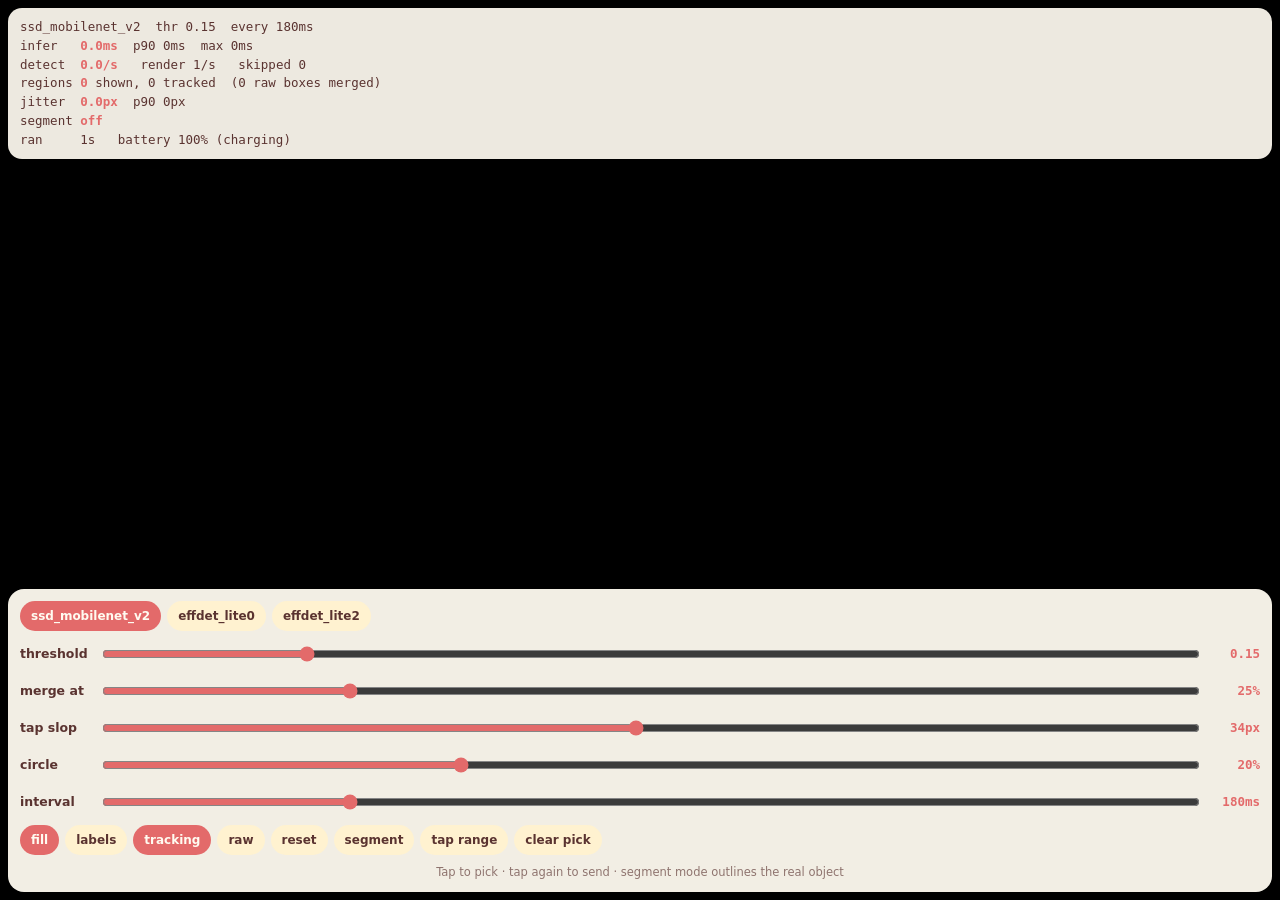
==== commit f64a981c: "Make segmentation say what it is doing It rendered nothing and gave no clue why. Three fixes:  - The" ====
--- a/web/lab.html
+++ b/web/lab.html
@@ -538,7 +538,8 @@
     `regions <b>${shown}</b> shown, ${tracks.length} tracked` +
     `  (${tracks.reduce((n,t)=>n+((t.members&&t.members.length)||1),0)} raw boxes merged)\n` +
     `jitter  <b>${mean(S.jitter).toFixed(1)}px</b>  p90 ${pct(S.jitter,.9).toFixed(0)}px\n` +
-    (cfg.segment ? `segment <b>${segMs ? segMs.toFixed(0) + 'ms' : '—'}</b>  ${segCanvas ? 'mask shown' : 'tap something'}\n` : '') +
+    `segment <b>${cfg.segment ? 'ON' : 'off'}</b>  ${cfg.segment ? segState : ''}` +
+      `${cfg.segment && segMs ? '  ' + segMs.toFixed(0) + 'ms' : ''}\n` +
     `ran     ${secs.toFixed(0)}s` +
     (battery ? `   battery ${(battery.level*100)|0}%${battery.charging?' (charging)':''}` : '');
 }, 500);
@@ -585,6 +586,7 @@
 document.getElementById('segBtn').onclick = e => {
   cfg.segment = !cfg.segment;
   segCanvas = null;
+  segState = cfg.segment ? 'on — now tap an object' : 'off';
   e.target.classList.toggle('on', cfg.segment);
 };
 document.getElementById('slopBtn').onclick = e => {
@@ -604,38 +606,50 @@
    follows the real silhouette. Far too slow for every frame at ~200ms, but it
    only ever runs on a tap. */
 let segmenter = null, segCanvas = null, segMs = 0, segBusy = false;
+let segState = 'off';        // shown in the readout so its state is never a guess
 
 async function loadSegmenter() {
   if (segmenter) return segmenter;
-  if (!vision) throw new Error('vision runtime not loaded yet');
-  segmenter = await vision.InteractiveSegmenter.createFromOptions(fileset, {
-    baseOptions: { modelAssetPath: 'vendor/models/magic_touch.tflite', delegate: 'GPU' },
-    outputCategoryMask: true, outputConfidenceMasks: false
-  });
-  return segmenter;
-}
-
-// Turn the mask into a tinted canvas we can composite over the video.
-function maskToCanvas(mask, w, h) {
+  if (!vision || !fileset) throw new Error('vision runtime not ready');
+  // GPU is faster but is refused on some devices; fall back rather than fail.
+  for (const delegate of ['GPU', 'CPU']) {
+    try {
+      segState = 'loading (' + delegate + ')';
+      segmenter = await vision.InteractiveSegmenter.createFromOptions(fileset, {
+        baseOptions: { modelAssetPath: 'vendor/models/magic_touch.tflite', delegate },
+        outputCategoryMask: true, outputConfidenceMasks: false
+      });
+      return segmenter;
+    } catch (err) {
+      if (delegate === 'CPU') throw err;
+    }
+  }
+}
+
+// The mask marks the chosen object with one value and everything else with
+// another; which is which is not worth assuming, so pick whichever label sits
+// under the finger and light that.
+function maskToCanvas(mask, w, h, hitIndex) {
+  const want = mask[hitIndex];
   const out = document.createElement('canvas');
   out.width = w; out.height = h;
   const ctx = out.getContext('2d');
   const img = ctx.createImageData(w, h);
   const d = img.data;
+  let on = 0;
   for (let i = 0; i < mask.length; i++) {
-    // MagicTouch marks the chosen object as 0 and the rest as 255
-    const on = mask[i] === 0;
     const p = i * 4;
-    if (on) { d[p] = 255; d[p+1] = 214; d[p+2] = 150; d[p+3] = 150; }
-    else    { d[p+3] = 0; }
+    if (mask[i] === want) {
+      d[p] = 255; d[p + 1] = 214; d[p + 2] = 150; d[p + 3] = 165; on++;
+    } else d[p + 3] = 0;
   }
   ctx.putImageData(img, 0, 0);
-  return out;
+  return { canvas: out, coverage: on / mask.length };
 }
 
 async function segmentAt(vx, vy) {
   if (segBusy) return;
-  segBusy = true;
+  segBusy = true; segState = 'running'; segCanvas = null;
   try {
     const seg = await loadSegmenter();
     const t = performance.now();
@@ -643,14 +657,22 @@
       keypoint: { x: vx / video.videoWidth, y: vy / video.videoHeight }
     });
     segMs = performance.now() - t;
+    if (!res) throw new Error('segment() returned nothing');
     const cm = res.categoryMask;
-    if (cm) {
-      segCanvas = maskToCanvas(cm.getAsUint8Array(), cm.width, cm.height);
-      cm.close();
-    }
-    res.close && res.close();
+    if (!cm) throw new Error('no categoryMask in result');
+
+    const data = cm.getAsUint8Array();
+    const hx = Math.min(cm.width  - 1, Math.max(0, Math.round(vx / video.videoWidth  * cm.width)));
+    const hy = Math.min(cm.height - 1, Math.max(0, Math.round(vy / video.videoHeight * cm.height)));
+    const { canvas, coverage } = maskToCanvas(data, cm.width, cm.height, hy * cm.width + hx);
+
+    // A mask covering nearly everything means it selected the background.
+    if (coverage > 0.92) { segState = 'mask covered the whole frame'; segCanvas = null; }
+    else { segCanvas = canvas; segState = `mask shown (${(coverage * 100).toFixed(0)}% of frame)`; }
+    cm.close();                       // res.close() would close this twice
   } catch (err) {
-    statsEl.innerHTML = 'segmentation failed\n' + String(err.message).slice(0, 160);
+    segState = 'FAILED: ' + String(err && err.message || err).slice(0, 90);
+    segCanvas = null;
   } finally { segBusy = false; }
 }
 
